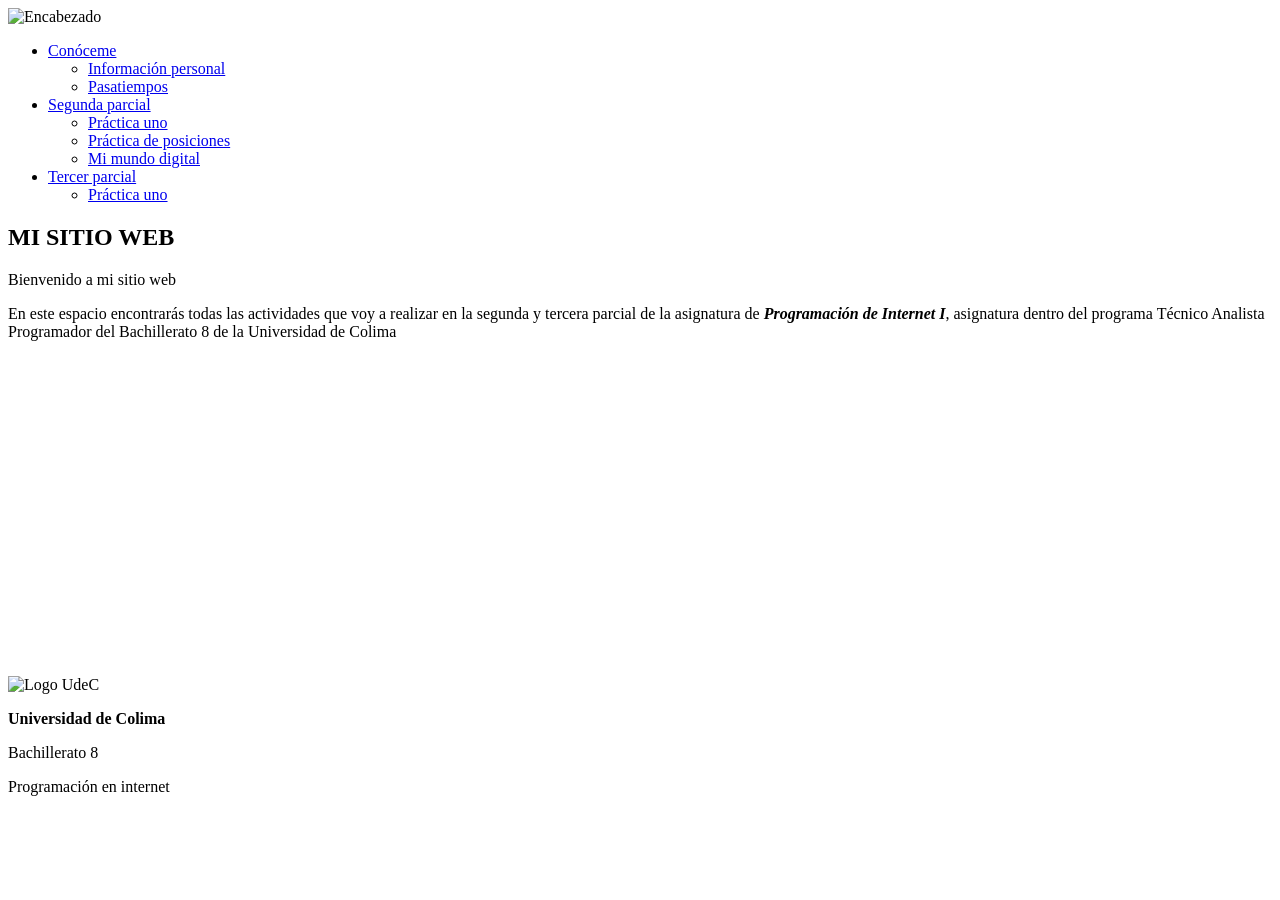
==== index.html @ 8340bd19 "Agregar práctica de posiciones" ====
<!DOCTYPE html>
<html lang="es">
<head>
    <meta charset="UTF-8">
    <title>Mi sitio web</title>
    <!--Hacemos referencia a los estilos de mi página-->
    <link rel="stylesheet" href="estilos.css">
</head>
<body>
    <header><img src="black-hole.jpg" alt="Encabezado"></header>
    <nav>
        <ul>
            <li><a href="#">Conóceme</a>
                <ul>
                    <li><a href="informacion.html">Información personal</a></li>
                    <li><a href="pasatiempos.html">Pasatiempos</a></li>
                </ul>
            </li>
            <li><a href="#">Segunda parcial</a>
                <ul>
                    <li><a href="practica1.html">Práctica uno</a></li>
                    <!-- Cambio realizado aquí: -->
                    <li><a href="posiciones.html">Práctica de posiciones</a></li>
                    <li><a href="mundodigital.html">Mi mundo digital</a></li>
                </ul>
            </li>
            <li><a href="#">Tercer parcial</a>
                <ul>
                    <li><a href="#">Práctica uno</a></li>
                </ul>
            </li>
        </ul>
    </nav>
    <section>
        <aside class="principal">
            <h2>MI SITIO WEB</h2>
            <p>Bienvenido a mi sitio web</p>
            <p>En este espacio encontrarás todas las actividades que voy a realizar en la segunda y tercera parcial de la asignatura de <b><i>Programación de Internet I</i></b>, asignatura dentro del programa Técnico Analista Programador del Bachillerato 8 de la Universidad de Colima</p>
        </aside>
        <aside class="secundario">
            <iframe width="560" height="315" 
             src="https://www.youtube.com/embed/4xnsmyI5KMQ" 
             title="1 HOUR of Toothless Dancing to Driftveil City" 
             frameborder="0" 
             allow="accelerometer; autoplay; clipboard-write; encrypted-media; gyroscope; picture-in-picture; web-share" 
             referrerpolicy="strict-origin-when-cross-origin" 
             allowfullscreen>
            </iframe>
        </aside>
    </section>
    <footer>
        <img src="logo gold.png" alt="Logo UdeC">
        <div>
            <p><strong>Universidad de Colima</strong></p>
            <p>Bachillerato 8</p>
            <p>Programación en internet</p>
        </div>
    </footer>
</body>
</html>
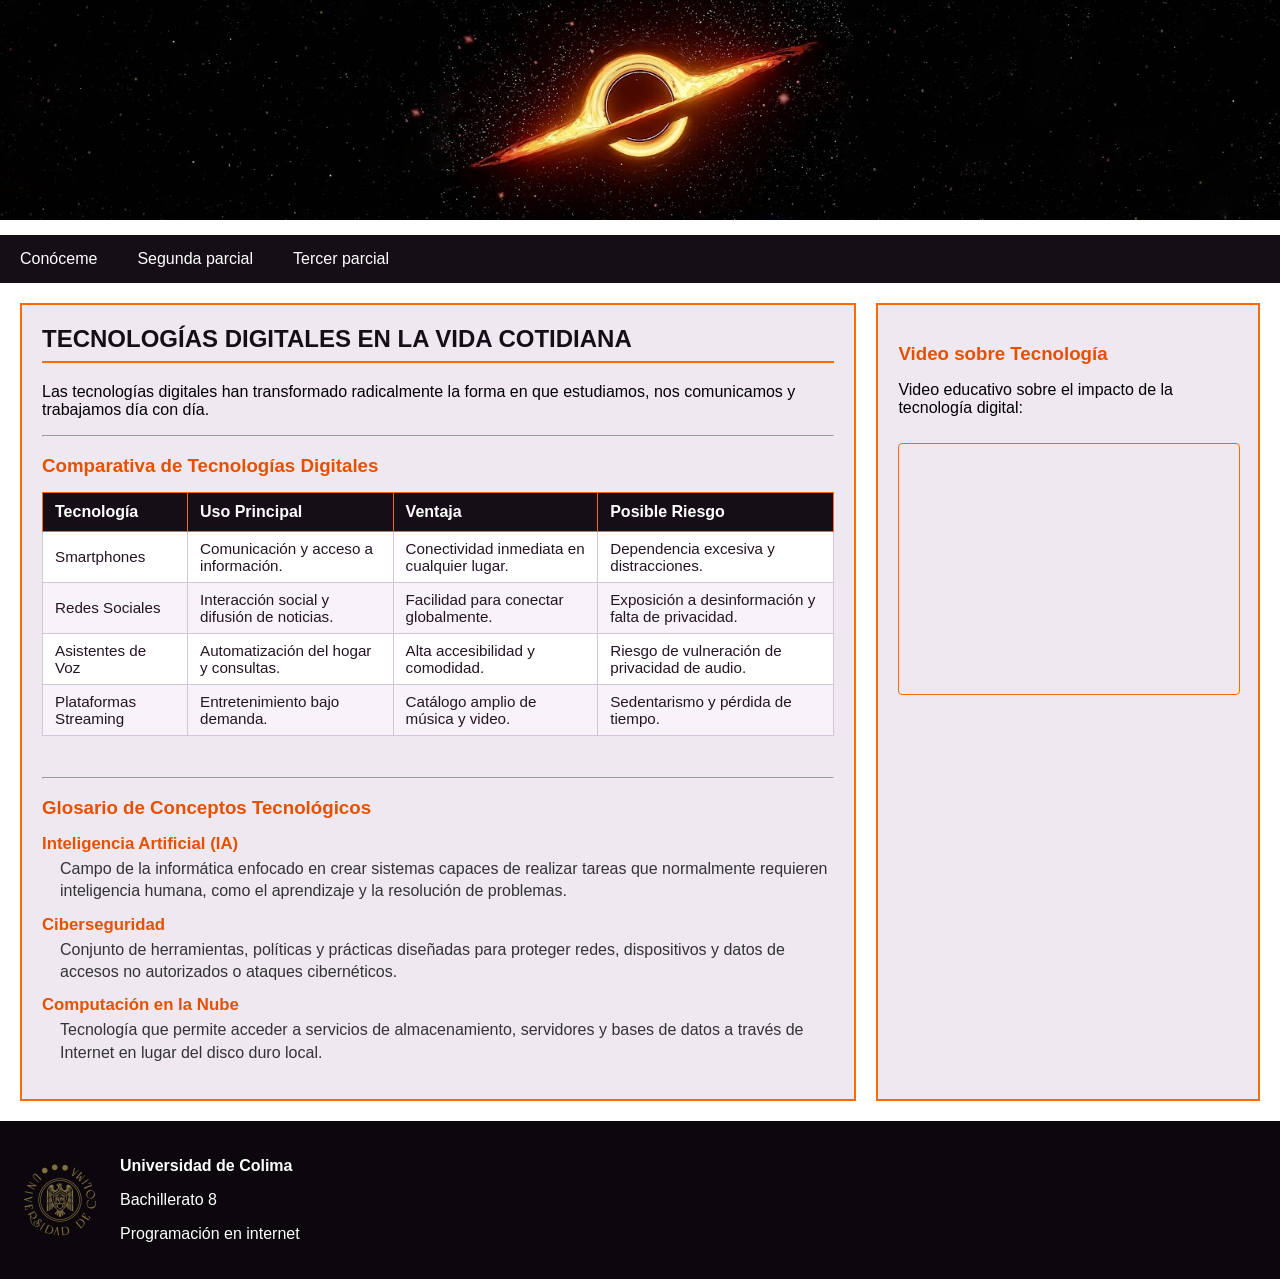
==== commit f66719e3: "Actu" ====
--- a/index.html
+++ b/index.html
@@ -2,52 +2,117 @@
 <html lang="es">
 <head>
     <meta charset="UTF-8">
-    <title>Mi sitio web</title>
+    <title>Comunidad - Tecnologías Digitales</title>
     <!--Hacemos referencia a los estilos de mi página-->
     <link rel="stylesheet" href="estilos.css">
 </head>
 <body>
+    <!-- Encabezado con tu imagen original -->
     <header><img src="black-hole.jpg" alt="Encabezado"></header>
+
+    <!-- Menú de navegación actualizado -->
     <nav>
-        <ul>
-            <li><a href="#">Conóceme</a>
-                <ul>
-                    <li><a href="informacion.html">Información personal</a></li>
-                    <li><a href="pasatiempos.html">Pasatiempos</a></li>
-                </ul>
-            </li>
-            <li><a href="#">Segunda parcial</a>
-                <ul>
-                    <li><a href="practica1.html">Práctica uno</a></li>
-                    <!-- Cambio realizado aquí: -->
-                    <li><a href="posiciones.html">Práctica de posiciones</a></li>
-                    <li><a href="mundodigital.html">Mi mundo digital</a></li>
-                </ul>
-            </li>
-            <li><a href="#">Tercer parcial</a>
-                <ul>
-                    <li><a href="#">Práctica uno</a></li>
-                </ul>
-            </li>
-        </ul>
-    </nav>
+    <ul>
+        <li><a href="#">Conóceme</a>
+            <ul>
+                <li><a href="informacion.html">Información personal</a></li>
+                <li><a href="pasatiempos.html">Pasatiempos</a></li>
+            </ul>
+        </li>
+        <li><a href="#">Segunda parcial</a>
+            <ul>
+                <li><a href="practica1.html">Práctica uno</a></li>
+                <li><a href="posiciones.html">Posiciones</a></li>
+                <li><a href="mundodigital.html">Mi mundo digital</a></li>
+                <li><a href="comunidad.html">Comunidad</a></li>
+            </ul>
+        </li>
+        <li><a href="#">Tercer parcial</a>
+            <ul>
+                <li><a href="#">Práctica uno</a></li>
+            </ul>
+        </li>
+    </ul>
+</nav>
+
+    <!-- Sección principal con los dos aside -->
     <section>
         <aside class="principal">
-            <h2>MI SITIO WEB</h2>
-            <p>Bienvenido a mi sitio web</p>
-            <p>En este espacio encontrarás todas las actividades que voy a realizar en la segunda y tercera parcial de la asignatura de <b><i>Programación de Internet I</i></b>, asignatura dentro del programa Técnico Analista Programador del Bachillerato 8 de la Universidad de Colima</p>
+            <h2>TECNOLOGÍAS DIGITALES EN LA VIDA COTIDIANA</h2>
+            <p>Las tecnologías digitales han transformado radicalmente la forma en que estudiamos, nos comunicamos y trabajamos día con día.</p>
+            
+            <hr>
+
+            <!-- 1. TABLA (table, tr, th, td) -->
+            <h3>Comparativa de Tecnologías Digitales</h3>
+            <table border="1">
+                <thead>
+                    <tr>
+                        <th>Tecnología</th>
+                        <th>Uso Principal</th>
+                        <th>Ventaja</th>
+                        <th>Posible Riesgo</th>
+                    </tr>
+                </thead>
+                <tbody>
+                    <tr>
+                        <td>Smartphones</td>
+                        <td>Comunicación y acceso a información.</td>
+                        <td>Conectividad inmediata en cualquier lugar.</td>
+                        <td>Dependencia excesiva y distracciones.</td>
+                    </tr>
+                    <tr>
+                        <td>Redes Sociales</td>
+                        <td>Interacción social y difusión de noticias.</td>
+                        <td>Facilidad para conectar globalmente.</td>
+                        <td>Exposición a desinformación y falta de privacidad.</td>
+                    </tr>
+                    <tr>
+                        <td>Asistentes de Voz</td>
+                        <td>Automatización del hogar y consultas.</td>
+                        <td>Alta accesibilidad y comodidad.</td>
+                        <td>Riesgo de vulneración de privacidad de audio.</td>
+                    </tr>
+                    <tr>
+                        <td>Plataformas Streaming</td>
+                        <td>Entretenimiento bajo demanda.</td>
+                        <td>Catálogo amplio de música y video.</td>
+                        <td>Sedentarismo y pérdida de tiempo.</td>
+                    </tr>
+                </tbody>
+            </table>
+
+            <br><hr>
+
+            <!-- 2. CONCEPTOS TECNOLÓGICOS (dl, dt, dd) -->
+            <h3>Glosario de Conceptos Tecnológicos</h3>
+            <dl>
+                <dt><b>Inteligencia Artificial (IA)</b></dt>
+                <dd>Campo de la informática enfocado en crear sistemas capaces de realizar tareas que normalmente requieren inteligencia humana, como el aprendizaje y la resolución de problemas.</dd>
+
+                <dt><b>Ciberseguridad</b></dt>
+                <dd>Conjunto de herramientas, políticas y prácticas diseñadas para proteger redes, dispositivos y datos de accesos no autorizados o ataques cibernéticos.</dd>
+
+                <dt><b>Computación en la Nube</b></dt>
+                <dd>Tecnología que permite acceder a servicios de almacenamiento, servidores y bases de datos a través de Internet en lugar del disco duro local.</dd>
+            </dl>
         </aside>
+
+        <!-- 3. SEGUNDO ASIDE CON EL VIDEO -->
         <aside class="secundario">
-            <iframe width="560" height="315" 
-             src="https://www.youtube.com/embed/4xnsmyI5KMQ" 
-             title="1 HOUR of Toothless Dancing to Driftveil City" 
-             frameborder="0" 
-             allow="accelerometer; autoplay; clipboard-write; encrypted-media; gyroscope; picture-in-picture; web-share" 
-             referrerpolicy="strict-origin-when-cross-origin" 
-             allowfullscreen>
+            <h3>Video sobre Tecnología</h3>
+            <p>Video educativo sobre el impacto de la tecnología digital:</p>
+            <iframe width="100%" height="250" 
+                src="https://www.youtube.com/embed/2vTh9iAt38c" 
+                title="Video sobre tecnología digital" 
+                frameborder="0" 
+                allow="accelerometer; autoplay; clipboard-write; encrypted-media; gyroscope; picture-in-picture" 
+                allowfullscreen>
             </iframe>
         </aside>
     </section>
+
+    <!-- Footer original -->
     <footer>
         <img src="logo gold.png" alt="Logo UdeC">
         <div>
--- a/estilos.css
+++ b/estilos.css
@@ -0,0 +1,159 @@
+body {
+    margin: 0;
+    font-family: Arial, Helvetica, sans-serif;
+}
+
+header {
+    width: 100%;
+    height: 235px;
+}
+
+header img {
+    width: 100%;
+    height: 220px;
+    object-fit: cover;
+}
+
+nav {
+    background-color: #160e17;
+}
+
+nav ul {
+    list-style: none;
+    margin: 0;
+    padding: 0;
+}
+
+nav > ul {
+    display: flex;
+}
+
+nav li {
+    position: relative;
+}
+
+nav a {
+    display: block;
+    color: #ffffff;
+    text-decoration: none;
+    padding: 15px 20px;
+}
+
+nav a:hover {
+    background-color: #e65100;
+}
+
+nav li ul {
+    display: none;
+    position: absolute;
+    background-color: #261424;
+    min-width: 180px;
+    z-index: 100;
+}
+
+nav li:hover ul {
+    display: block;
+}
+
+footer {
+    background-color: #0b070d;
+    color: #ffffff;
+    display: flex;
+    align-items: center;
+    padding: 20px;
+}
+
+footer img {
+    width: 80px;
+    height: 80px;
+    margin-right: 20px;
+}
+
+section {
+    display: flex;
+    gap: 20px;
+    padding: 20px;
+    min-width: 350px;
+}
+
+.principal {
+    width: 70%;
+    background-color: #efe8f1;
+    padding: 20px;
+    border: 2px solid #ff6b00; 
+}
+
+.secundario {
+    width: 30%;
+    background-color: #efe8f1;
+    padding: 20px;
+    border: 2px solid #ff6b00;
+}
+
+.principal h2 {
+    color: #160e17;
+    border-bottom: 2px solid #ff6b00;
+    padding-bottom: 8px;
+    margin-top: 0;
+}
+
+.principal h3, .secundario h3 {
+    color: #e65100;
+    margin-top: 18px;
+    margin-bottom: 10px;
+}
+
+.principal table {
+    width: 100%;
+    border-collapse: collapse;
+    margin: 15px 0;
+    background-color: #ffffff;
+}
+
+.principal th {
+    background-color: #160e17;
+    color: #ffffff;
+    padding: 10px 12px;
+    text-align: left;
+    border: 1px solid #ff6b00;
+}
+
+.principal td {
+    padding: 8px 12px;
+    border: 1px solid #d4c5d8;
+    color: #261424;
+    font-size: 0.95rem;
+}
+
+.principal tr:nth-child(even) {
+    background-color: #f7f3f8;
+}
+
+.principal dl {
+    margin: 15px 0;
+}
+
+.principal dt {
+    color: #160e17;
+    font-size: 1.05rem;
+    margin-top: 12px;
+}
+
+.principal dt b {
+    color: #e65100;
+}
+
+.principal dd {
+    margin-left: 18px;
+    margin-top: 4px;
+    margin-bottom: 12px;
+    color: #333333;
+    line-height: 1.4;
+}
+
+.secundario iframe {
+    width: 100%;
+    border: 1px solid #ff6b00;
+    border-radius: 4px;
+    margin-top: 10px;
+}
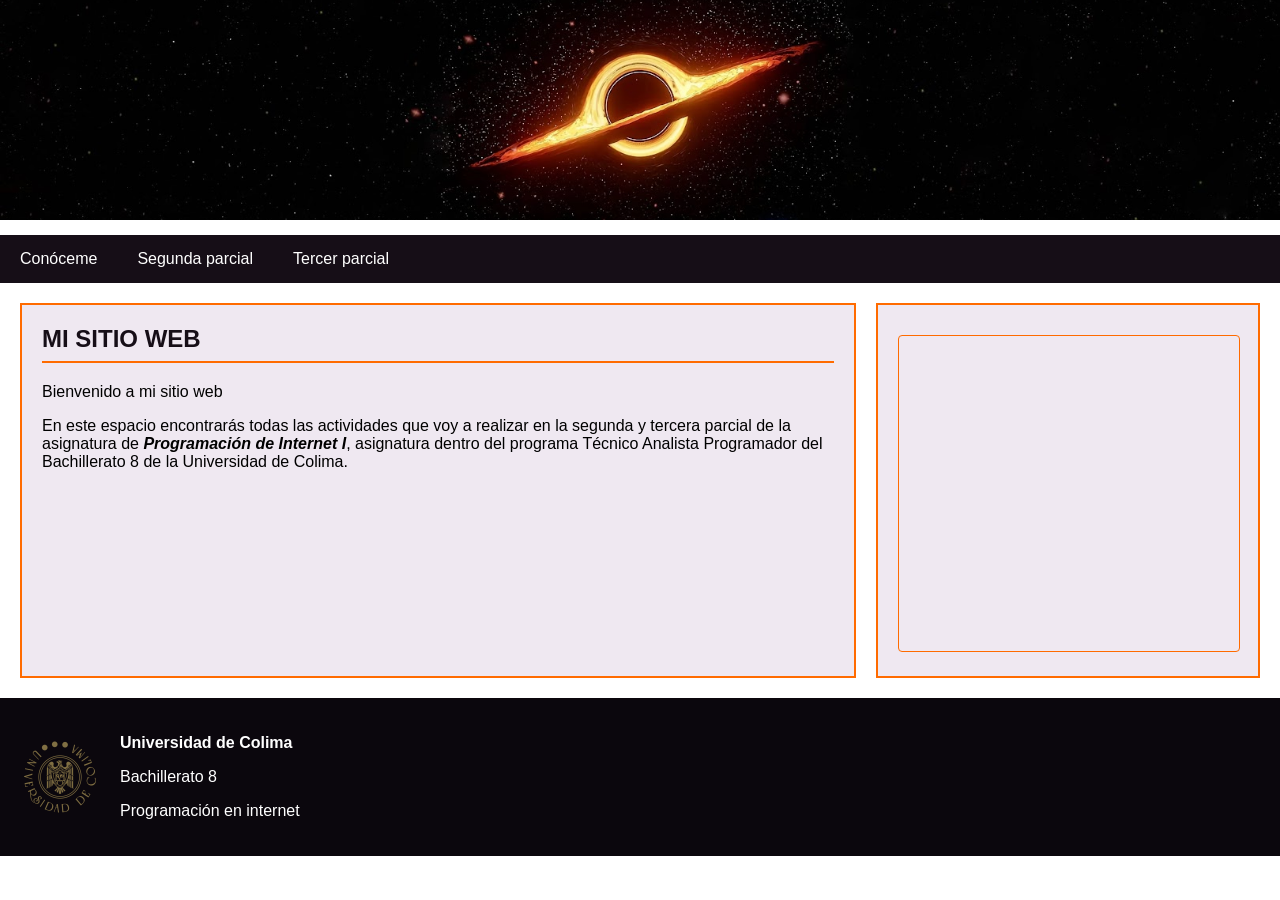
==== commit 030af97f: "Add files via upload" ====
--- a/index.html
+++ b/index.html
@@ -2,117 +2,50 @@
 <html lang="es">
 <head>
     <meta charset="UTF-8">
-    <title>Comunidad - Tecnologías Digitales</title>
-    <!--Hacemos referencia a los estilos de mi página-->
+    <title>Mi Sitio Web - Inicio</title>
     <link rel="stylesheet" href="estilos.css">
 </head>
 <body>
-    <!-- Encabezado con tu imagen original -->
     <header><img src="black-hole.jpg" alt="Encabezado"></header>
-
-    <!-- Menú de navegación actualizado -->
     <nav>
-    <ul>
-        <li><a href="#">Conóceme</a>
-            <ul>
-                <li><a href="informacion.html">Información personal</a></li>
-                <li><a href="pasatiempos.html">Pasatiempos</a></li>
-            </ul>
-        </li>
-        <li><a href="#">Segunda parcial</a>
-            <ul>
-                <li><a href="practica1.html">Práctica uno</a></li>
-                <li><a href="posiciones.html">Posiciones</a></li>
-                <li><a href="mundodigital.html">Mi mundo digital</a></li>
-                <li><a href="comunidad.html">Comunidad</a></li>
-            </ul>
-        </li>
-        <li><a href="#">Tercer parcial</a>
-            <ul>
-                <li><a href="#">Práctica uno</a></li>
-            </ul>
-        </li>
-    </ul>
-</nav>
-
-    <!-- Sección principal con los dos aside -->
+        <ul>
+            <li><a href="#">Conóceme</a>
+                <ul>
+                    <li><a href="informacion.html">Información personal</a></li>
+                    <li><a href="pasatiempos.html">Pasatiempos</a></li>
+                </ul>
+            </li>
+            <li><a href="#">Segunda parcial</a>
+                <ul>
+                    <li><a href="practica1.html">Práctica uno</a></li>
+                    <li><a href="posiciones.html">Posiciones</a></li>
+                    <li><a href="mundodigital.html">Mi mundo digital</a></li>
+                    <li><a href="comunidad.html">Comunidad</a></li>
+                </ul>
+            </li>
+            <li><a href="#">Tercer parcial</a>
+                <ul>
+                    <li><a href="#">Práctica uno</a></li>
+                </ul>
+            </li>
+        </ul>
+    </nav>
     <section>
         <aside class="principal">
-            <h2>TECNOLOGÍAS DIGITALES EN LA VIDA COTIDIANA</h2>
-            <p>Las tecnologías digitales han transformado radicalmente la forma en que estudiamos, nos comunicamos y trabajamos día con día.</p>
-            
-            <hr>
-
-            <!-- 1. TABLA (table, tr, th, td) -->
-            <h3>Comparativa de Tecnologías Digitales</h3>
-            <table border="1">
-                <thead>
-                    <tr>
-                        <th>Tecnología</th>
-                        <th>Uso Principal</th>
-                        <th>Ventaja</th>
-                        <th>Posible Riesgo</th>
-                    </tr>
-                </thead>
-                <tbody>
-                    <tr>
-                        <td>Smartphones</td>
-                        <td>Comunicación y acceso a información.</td>
-                        <td>Conectividad inmediata en cualquier lugar.</td>
-                        <td>Dependencia excesiva y distracciones.</td>
-                    </tr>
-                    <tr>
-                        <td>Redes Sociales</td>
-                        <td>Interacción social y difusión de noticias.</td>
-                        <td>Facilidad para conectar globalmente.</td>
-                        <td>Exposición a desinformación y falta de privacidad.</td>
-                    </tr>
-                    <tr>
-                        <td>Asistentes de Voz</td>
-                        <td>Automatización del hogar y consultas.</td>
-                        <td>Alta accesibilidad y comodidad.</td>
-                        <td>Riesgo de vulneración de privacidad de audio.</td>
-                    </tr>
-                    <tr>
-                        <td>Plataformas Streaming</td>
-                        <td>Entretenimiento bajo demanda.</td>
-                        <td>Catálogo amplio de música y video.</td>
-                        <td>Sedentarismo y pérdida de tiempo.</td>
-                    </tr>
-                </tbody>
-            </table>
-
-            <br><hr>
-
-            <!-- 2. CONCEPTOS TECNOLÓGICOS (dl, dt, dd) -->
-            <h3>Glosario de Conceptos Tecnológicos</h3>
-            <dl>
-                <dt><b>Inteligencia Artificial (IA)</b></dt>
-                <dd>Campo de la informática enfocado en crear sistemas capaces de realizar tareas que normalmente requieren inteligencia humana, como el aprendizaje y la resolución de problemas.</dd>
-
-                <dt><b>Ciberseguridad</b></dt>
-                <dd>Conjunto de herramientas, políticas y prácticas diseñadas para proteger redes, dispositivos y datos de accesos no autorizados o ataques cibernéticos.</dd>
-
-                <dt><b>Computación en la Nube</b></dt>
-                <dd>Tecnología que permite acceder a servicios de almacenamiento, servidores y bases de datos a través de Internet en lugar del disco duro local.</dd>
-            </dl>
+            <h2>MI SITIO WEB</h2>
+            <p>Bienvenido a mi sitio web</p>
+            <p>En este espacio encontrarás todas las actividades que voy a realizar en la segunda y tercera parcial de la asignatura de <b><i>Programación de Internet I</i></b>, asignatura dentro del programa Técnico Analista Programador del Bachillerato 8 de la Universidad de Colima.</p>
         </aside>
-
-        <!-- 3. SEGUNDO ASIDE CON EL VIDEO -->
         <aside class="secundario">
-            <h3>Video sobre Tecnología</h3>
-            <p>Video educativo sobre el impacto de la tecnología digital:</p>
-            <iframe width="100%" height="250" 
-                src="https://www.youtube.com/embed/2vTh9iAt38c" 
-                title="Video sobre tecnología digital" 
-                frameborder="0" 
-                allow="accelerometer; autoplay; clipboard-write; encrypted-media; gyroscope; picture-in-picture" 
-                allowfullscreen>
+            <iframe width="560" height="315" 
+             src="https://www.youtube.com/embed/4xnsmyI5KMQ" 
+             title="Video de inicio" 
+             frameborder="0" 
+             allow="accelerometer; autoplay; clipboard-write; encrypted-media; gyroscope; picture-in-picture" 
+             allowfullscreen>
             </iframe>
         </aside>
     </section>
-
-    <!-- Footer original -->
     <footer>
         <img src="logo gold.png" alt="Logo UdeC">
         <div>
--- a/estilos.css
+++ b/estilos.css
@@ -156,4 +156,20 @@
     border: 1px solid #ff6b00;
     border-radius: 4px;
     margin-top: 10px;
+}
+
+.boton-inicio {
+    display: inline-block;
+    background-color: #ff6b00;
+    color: #ffffff;
+    padding: 10px 20px;
+    text-decoration: none;
+    font-weight: bold;
+    border-radius: 4px;
+    margin-top: 15px;
+    transition: background-color 0.3s;
+}
+
+.boton-inicio:hover {
+    background-color: #160e17;
 }
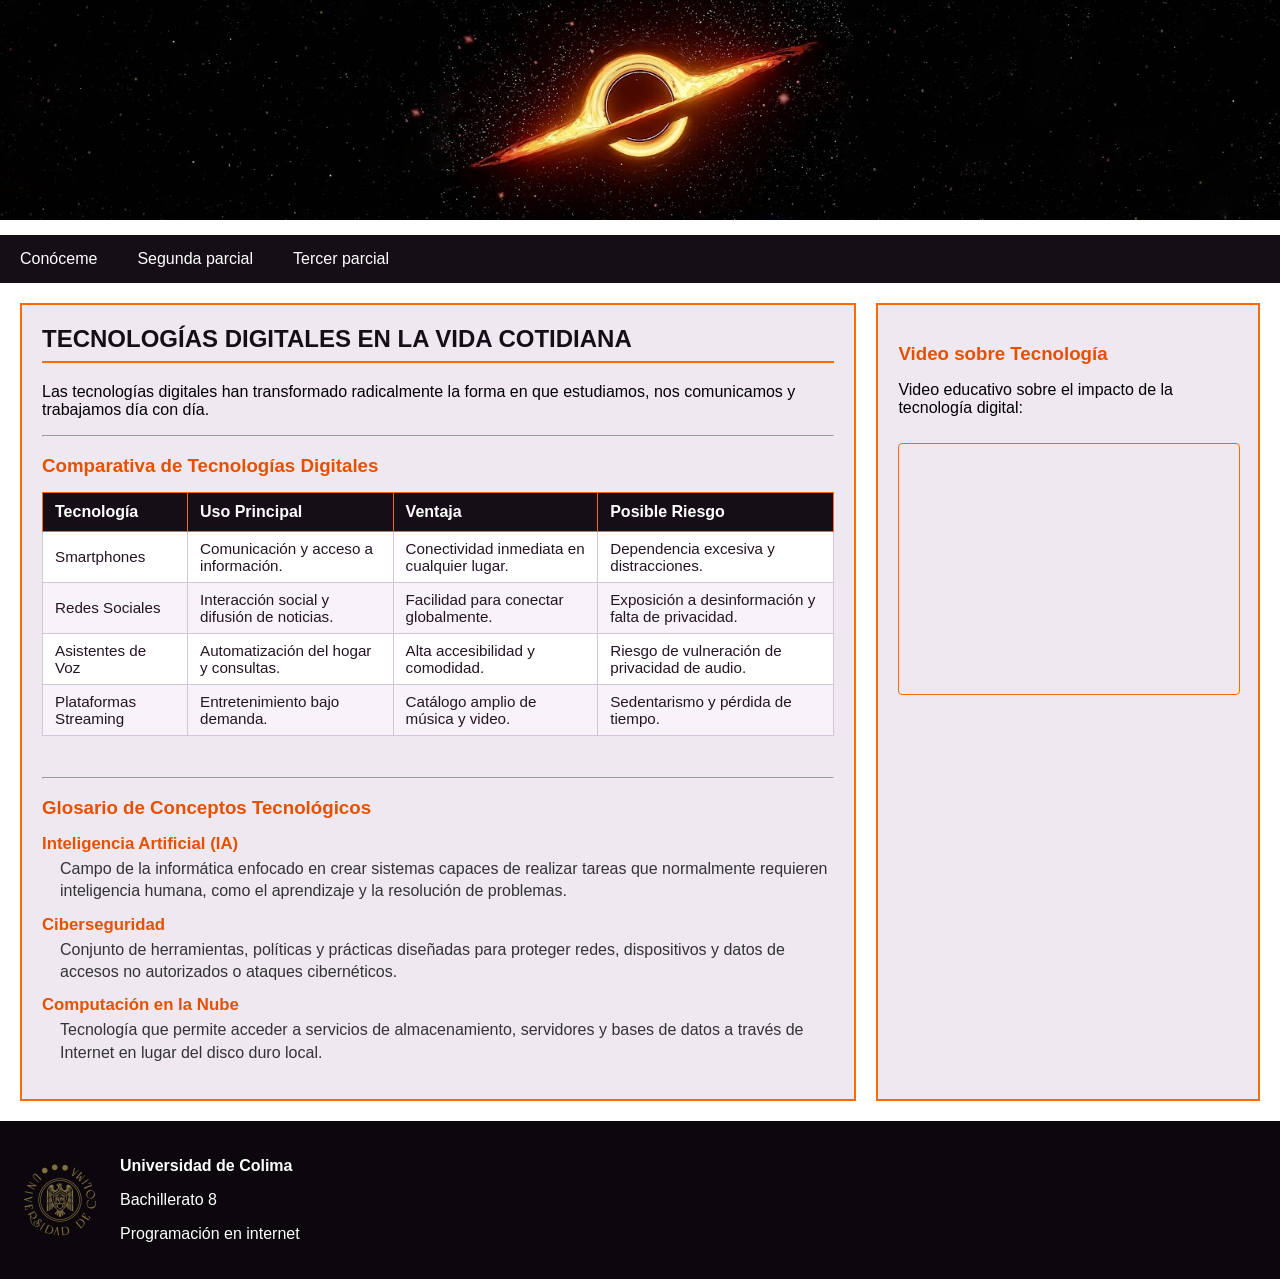
==== commit c64ef2c3: "Add files via upload" ====
--- a/index.html
+++ b/index.html
@@ -2,50 +2,117 @@
 <html lang="es">
 <head>
     <meta charset="UTF-8">
-    <title>Mi Sitio Web - Inicio</title>
+    <title>Comunidad - Tecnologías Digitales</title>
+    <!--Hacemos referencia a los estilos de mi página-->
     <link rel="stylesheet" href="estilos.css">
 </head>
 <body>
+    <!-- Encabezado con tu imagen original -->
     <header><img src="black-hole.jpg" alt="Encabezado"></header>
+
+    <!-- Menú de navegación actualizado -->
     <nav>
-        <ul>
-            <li><a href="#">Conóceme</a>
-                <ul>
-                    <li><a href="informacion.html">Información personal</a></li>
-                    <li><a href="pasatiempos.html">Pasatiempos</a></li>
-                </ul>
-            </li>
-            <li><a href="#">Segunda parcial</a>
-                <ul>
-                    <li><a href="practica1.html">Práctica uno</a></li>
-                    <li><a href="posiciones.html">Posiciones</a></li>
-                    <li><a href="mundodigital.html">Mi mundo digital</a></li>
-                    <li><a href="comunidad.html">Comunidad</a></li>
-                </ul>
-            </li>
-            <li><a href="#">Tercer parcial</a>
-                <ul>
-                    <li><a href="#">Práctica uno</a></li>
-                </ul>
-            </li>
-        </ul>
-    </nav>
+    <ul>
+        <li><a href="#">Conóceme</a>
+            <ul>
+                <li><a href="informacion.html">Información personal</a></li>
+                <li><a href="pasatiempos.html">Pasatiempos</a></li>
+            </ul>
+        </li>
+        <li><a href="#">Segunda parcial</a>
+            <ul>
+                <li><a href="practica1.html">Práctica uno</a></li>
+                <li><a href="posiciones.html">Posiciones</a></li>
+                <li><a href="mundodigital.html">Mi mundo digital</a></li>
+                <li><a href="comunidad.html">Comunidad</a></li>
+            </ul>
+        </li>
+        <li><a href="#">Tercer parcial</a>
+            <ul>
+                <li><a href="#">Práctica uno</a></li>
+            </ul>
+        </li>
+    </ul>
+</nav>
+
+    <!-- Sección principal con los dos aside -->
     <section>
         <aside class="principal">
-            <h2>MI SITIO WEB</h2>
-            <p>Bienvenido a mi sitio web</p>
-            <p>En este espacio encontrarás todas las actividades que voy a realizar en la segunda y tercera parcial de la asignatura de <b><i>Programación de Internet I</i></b>, asignatura dentro del programa Técnico Analista Programador del Bachillerato 8 de la Universidad de Colima.</p>
+            <h2>TECNOLOGÍAS DIGITALES EN LA VIDA COTIDIANA</h2>
+            <p>Las tecnologías digitales han transformado radicalmente la forma en que estudiamos, nos comunicamos y trabajamos día con día.</p>
+            
+            <hr>
+
+            <!-- 1. TABLA (table, tr, th, td) -->
+            <h3>Comparativa de Tecnologías Digitales</h3>
+            <table border="1">
+                <thead>
+                    <tr>
+                        <th>Tecnología</th>
+                        <th>Uso Principal</th>
+                        <th>Ventaja</th>
+                        <th>Posible Riesgo</th>
+                    </tr>
+                </thead>
+                <tbody>
+                    <tr>
+                        <td>Smartphones</td>
+                        <td>Comunicación y acceso a información.</td>
+                        <td>Conectividad inmediata en cualquier lugar.</td>
+                        <td>Dependencia excesiva y distracciones.</td>
+                    </tr>
+                    <tr>
+                        <td>Redes Sociales</td>
+                        <td>Interacción social y difusión de noticias.</td>
+                        <td>Facilidad para conectar globalmente.</td>
+                        <td>Exposición a desinformación y falta de privacidad.</td>
+                    </tr>
+                    <tr>
+                        <td>Asistentes de Voz</td>
+                        <td>Automatización del hogar y consultas.</td>
+                        <td>Alta accesibilidad y comodidad.</td>
+                        <td>Riesgo de vulneración de privacidad de audio.</td>
+                    </tr>
+                    <tr>
+                        <td>Plataformas Streaming</td>
+                        <td>Entretenimiento bajo demanda.</td>
+                        <td>Catálogo amplio de música y video.</td>
+                        <td>Sedentarismo y pérdida de tiempo.</td>
+                    </tr>
+                </tbody>
+            </table>
+
+            <br><hr>
+
+            <!-- 2. CONCEPTOS TECNOLÓGICOS (dl, dt, dd) -->
+            <h3>Glosario de Conceptos Tecnológicos</h3>
+            <dl>
+                <dt><b>Inteligencia Artificial (IA)</b></dt>
+                <dd>Campo de la informática enfocado en crear sistemas capaces de realizar tareas que normalmente requieren inteligencia humana, como el aprendizaje y la resolución de problemas.</dd>
+
+                <dt><b>Ciberseguridad</b></dt>
+                <dd>Conjunto de herramientas, políticas y prácticas diseñadas para proteger redes, dispositivos y datos de accesos no autorizados o ataques cibernéticos.</dd>
+
+                <dt><b>Computación en la Nube</b></dt>
+                <dd>Tecnología que permite acceder a servicios de almacenamiento, servidores y bases de datos a través de Internet en lugar del disco duro local.</dd>
+            </dl>
         </aside>
+
+        <!-- 3. SEGUNDO ASIDE CON EL VIDEO -->
         <aside class="secundario">
-            <iframe width="560" height="315" 
-             src="https://www.youtube.com/embed/4xnsmyI5KMQ" 
-             title="Video de inicio" 
-             frameborder="0" 
-             allow="accelerometer; autoplay; clipboard-write; encrypted-media; gyroscope; picture-in-picture" 
-             allowfullscreen>
+            <h3>Video sobre Tecnología</h3>
+            <p>Video educativo sobre el impacto de la tecnología digital:</p>
+            <iframe width="100%" height="250" 
+                src="https://www.youtube.com/embed/2vTh9iAt38c" 
+                title="Video sobre tecnología digital" 
+                frameborder="0" 
+                allow="accelerometer; autoplay; clipboard-write; encrypted-media; gyroscope; picture-in-picture" 
+                allowfullscreen>
             </iframe>
         </aside>
     </section>
+
+    <!-- Footer original -->
     <footer>
         <img src="logo gold.png" alt="Logo UdeC">
         <div>
--- a/estilos.css
+++ b/estilos.css
@@ -156,20 +156,4 @@
     border: 1px solid #ff6b00;
     border-radius: 4px;
     margin-top: 10px;
-}
-
-.boton-inicio {
-    display: inline-block;
-    background-color: #ff6b00;
-    color: #ffffff;
-    padding: 10px 20px;
-    text-decoration: none;
-    font-weight: bold;
-    border-radius: 4px;
-    margin-top: 15px;
-    transition: background-color 0.3s;
-}
-
-.boton-inicio:hover {
-    background-color: #160e17;
 }
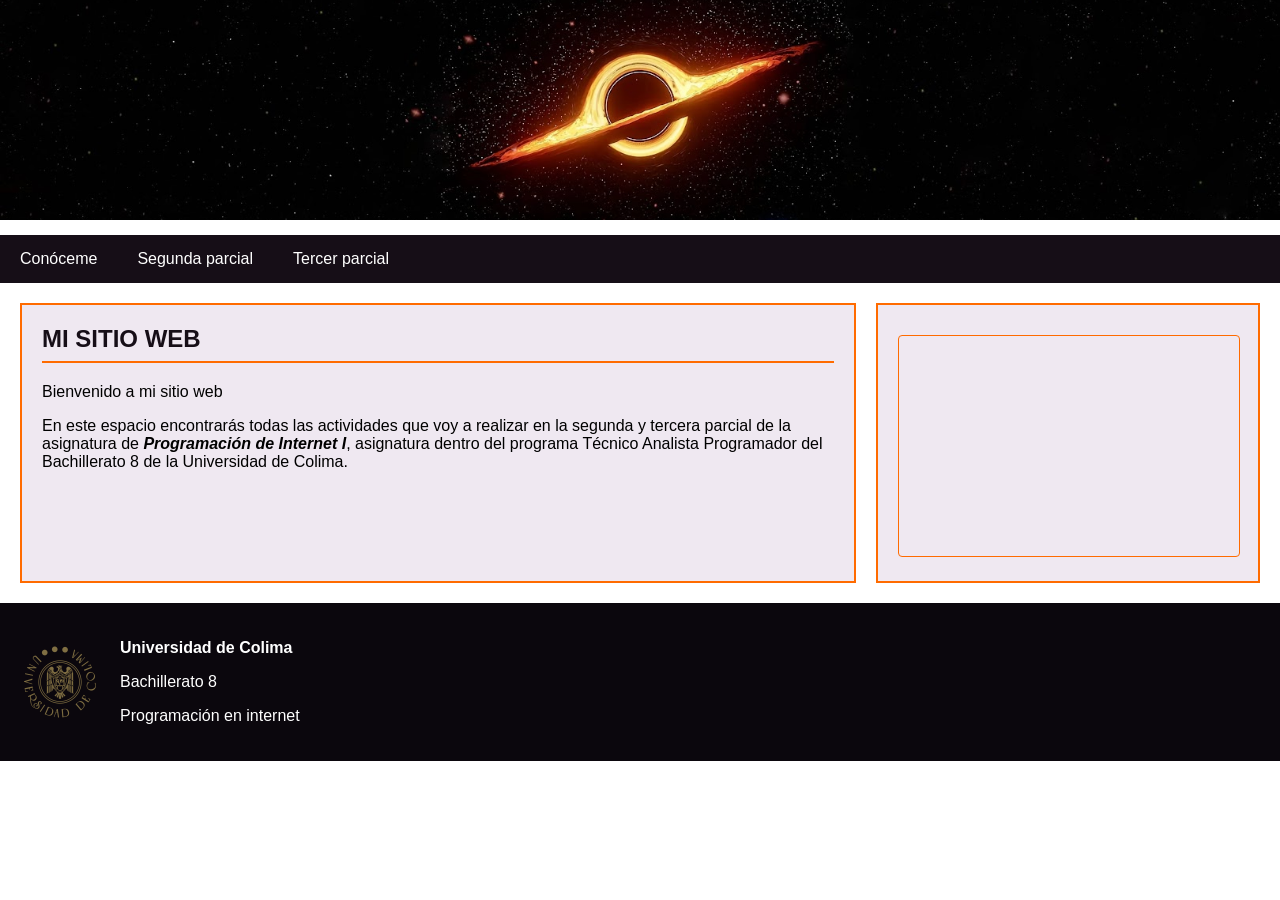
==== commit ce1b4c9b: "Add files via upload" ====
--- a/index.html
+++ b/index.html
@@ -2,109 +2,43 @@
 <html lang="es">
 <head>
     <meta charset="UTF-8">
-    <title>Comunidad - Tecnologías Digitales</title>
-    <!--Hacemos referencia a los estilos de mi página-->
+    <title>Mi Sitio Web - Inicio</title>
     <link rel="stylesheet" href="estilos.css">
 </head>
 <body>
-    <!-- Encabezado con tu imagen original -->
-    <header><img src="black-hole.jpg" alt="Encabezado"></header>
-
-    <!-- Menú de navegación actualizado -->
+    <header><img src="black-hole.jpg" alt="Encabezado"></header> 
     <nav>
-    <ul>
-        <li><a href="#">Conóceme</a>
-            <ul>
-                <li><a href="informacion.html">Información personal</a></li>
-                <li><a href="pasatiempos.html">Pasatiempos</a></li>
-            </ul>
-        </li>
-        <li><a href="#">Segunda parcial</a>
-            <ul>
-                <li><a href="practica1.html">Práctica uno</a></li>
-                <li><a href="posiciones.html">Posiciones</a></li>
-                <li><a href="mundodigital.html">Mi mundo digital</a></li>
-                <li><a href="comunidad.html">Comunidad</a></li>
-            </ul>
-        </li>
-        <li><a href="#">Tercer parcial</a>
-            <ul>
-                <li><a href="#">Práctica uno</a></li>
-            </ul>
-        </li>
-    </ul>
-</nav>
-
-    <!-- Sección principal con los dos aside -->
+        <ul>
+            <li><a href="#">Conóceme</a>
+                <ul>
+                    <li><a href="informacion.html">Información personal</a></li>
+                    <li><a href="pasatiempos.html">Pasatiempos</a></li>
+                </ul>
+            </li>
+            <li><a href="#">Segunda parcial</a>
+                <ul>
+                    <li><a href="posiciones.html">Posiciones</a></li>
+                    <li><a href="mundodigital.html">Mi mundo digital</a></li>
+                    <li><a href="comunidad.html">Comunidad</a></li>
+                </ul>
+            </li>
+            <li><a href="#">Tercer parcial</a>
+                <ul>
+                    <li><a href="temperaturas.html">Conversor de temperaturas</a></li>
+                </ul>
+            </li>
+        </ul>
+    </nav>
     <section>
         <aside class="principal">
-            <h2>TECNOLOGÍAS DIGITALES EN LA VIDA COTIDIANA</h2>
-            <p>Las tecnologías digitales han transformado radicalmente la forma en que estudiamos, nos comunicamos y trabajamos día con día.</p>
-            
-            <hr>
-
-            <!-- 1. TABLA (table, tr, th, td) -->
-            <h3>Comparativa de Tecnologías Digitales</h3>
-            <table border="1">
-                <thead>
-                    <tr>
-                        <th>Tecnología</th>
-                        <th>Uso Principal</th>
-                        <th>Ventaja</th>
-                        <th>Posible Riesgo</th>
-                    </tr>
-                </thead>
-                <tbody>
-                    <tr>
-                        <td>Smartphones</td>
-                        <td>Comunicación y acceso a información.</td>
-                        <td>Conectividad inmediata en cualquier lugar.</td>
-                        <td>Dependencia excesiva y distracciones.</td>
-                    </tr>
-                    <tr>
-                        <td>Redes Sociales</td>
-                        <td>Interacción social y difusión de noticias.</td>
-                        <td>Facilidad para conectar globalmente.</td>
-                        <td>Exposición a desinformación y falta de privacidad.</td>
-                    </tr>
-                    <tr>
-                        <td>Asistentes de Voz</td>
-                        <td>Automatización del hogar y consultas.</td>
-                        <td>Alta accesibilidad y comodidad.</td>
-                        <td>Riesgo de vulneración de privacidad de audio.</td>
-                    </tr>
-                    <tr>
-                        <td>Plataformas Streaming</td>
-                        <td>Entretenimiento bajo demanda.</td>
-                        <td>Catálogo amplio de música y video.</td>
-                        <td>Sedentarismo y pérdida de tiempo.</td>
-                    </tr>
-                </tbody>
-            </table>
-
-            <br><hr>
-
-            <!-- 2. CONCEPTOS TECNOLÓGICOS (dl, dt, dd) -->
-            <h3>Glosario de Conceptos Tecnológicos</h3>
-            <dl>
-                <dt><b>Inteligencia Artificial (IA)</b></dt>
-                <dd>Campo de la informática enfocado en crear sistemas capaces de realizar tareas que normalmente requieren inteligencia humana, como el aprendizaje y la resolución de problemas.</dd>
-
-                <dt><b>Ciberseguridad</b></dt>
-                <dd>Conjunto de herramientas, políticas y prácticas diseñadas para proteger redes, dispositivos y datos de accesos no autorizados o ataques cibernéticos.</dd>
-
-                <dt><b>Computación en la Nube</b></dt>
-                <dd>Tecnología que permite acceder a servicios de almacenamiento, servidores y bases de datos a través de Internet en lugar del disco duro local.</dd>
-            </dl>
+            <h2>MI SITIO WEB</h2>
+            <p>Bienvenido a mi sitio web</p>
+            <p>En este espacio encontrarás todas las actividades que voy a realizar en la segunda y tercera parcial de la asignatura de <b><i>Programación de Internet I</i></b>, asignatura dentro del programa Técnico Analista Programador del Bachillerato 8 de la Universidad de Colima.</p>
         </aside>
-
-        <!-- 3. SEGUNDO ASIDE CON EL VIDEO -->
         <aside class="secundario">
-            <h3>Video sobre Tecnología</h3>
-            <p>Video educativo sobre el impacto de la tecnología digital:</p>
-            <iframe width="100%" height="250" 
-                src="https://www.youtube.com/embed/2vTh9iAt38c" 
-                title="Video sobre tecnología digital" 
+            <iframe width="100%" height="220" 
+                src="https://www.youtube.com/embed/4xnsmyI5KMQ" 
+                title="Video de inicio" 
                 frameborder="0" 
                 allow="accelerometer; autoplay; clipboard-write; encrypted-media; gyroscope; picture-in-picture" 
                 allowfullscreen>
@@ -112,7 +46,6 @@
         </aside>
     </section>
 
-    <!-- Footer original -->
     <footer>
         <img src="logo gold.png" alt="Logo UdeC">
         <div>
--- a/estilos.css
+++ b/estilos.css
@@ -156,4 +156,20 @@
     border: 1px solid #ff6b00;
     border-radius: 4px;
     margin-top: 10px;
+}
+
+.boton-inicio {
+    display: inline-block;
+    background-color: #ff6b00;
+    color: #ffffff;
+    padding: 10px 20px;
+    text-decoration: none;
+    font-weight: bold;
+    border-radius: 4px;
+    margin-top: 15px;
+    transition: background-color 0.3s;
+}
+
+.boton-inicio:hover {
+    background-color: #160e17;
 }
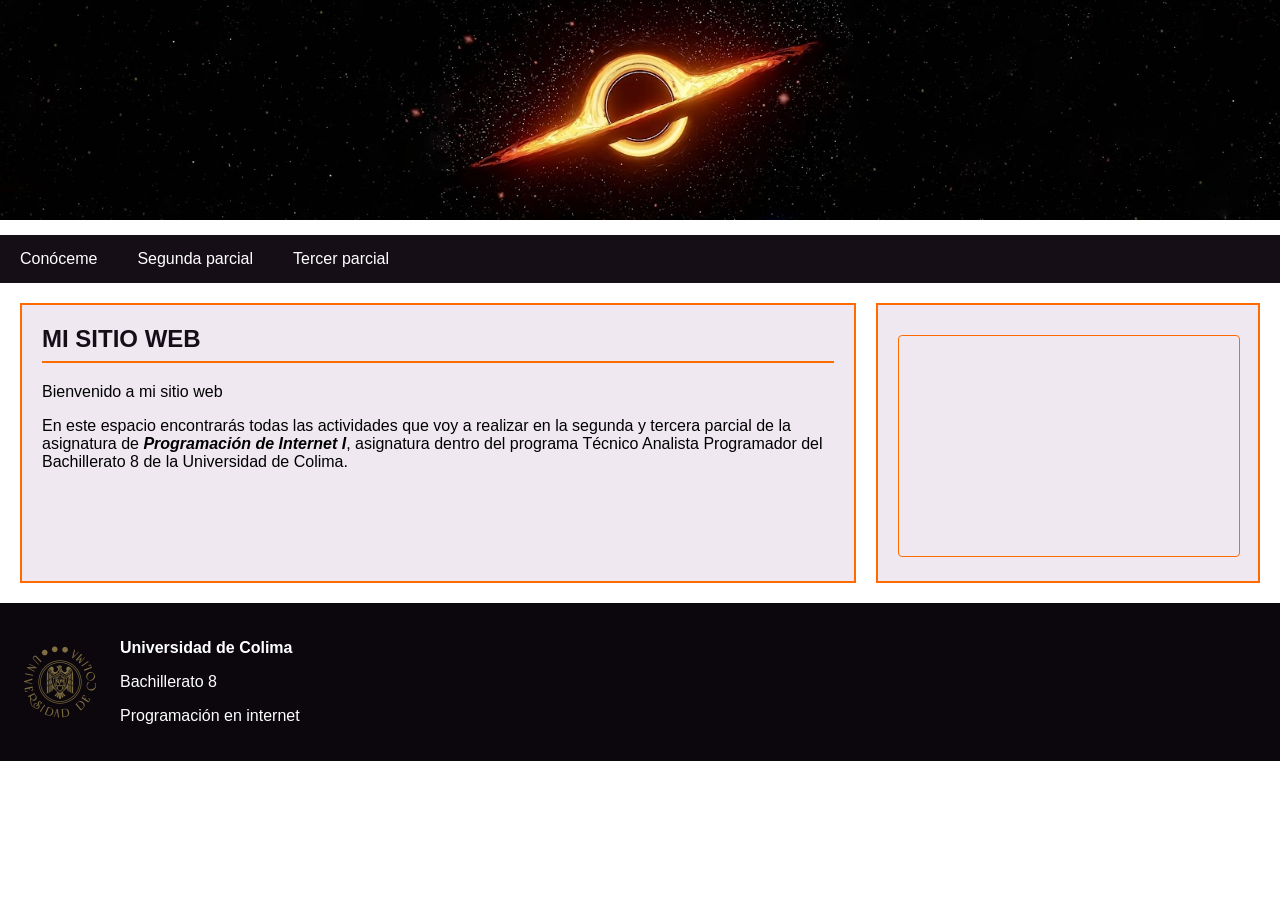
==== commit 342cb8e5: "Add files via upload" ====
--- a/index.html
+++ b/index.html
@@ -25,6 +25,7 @@
             <li><a href="#">Tercer parcial</a>
                 <ul>
                     <li><a href="temperaturas.html">Conversor de temperaturas</a></li>
+                    <li><a href="calificaciones.html">Sistema de calificaciones</a></li>
                 </ul>
             </li>
         </ul>
